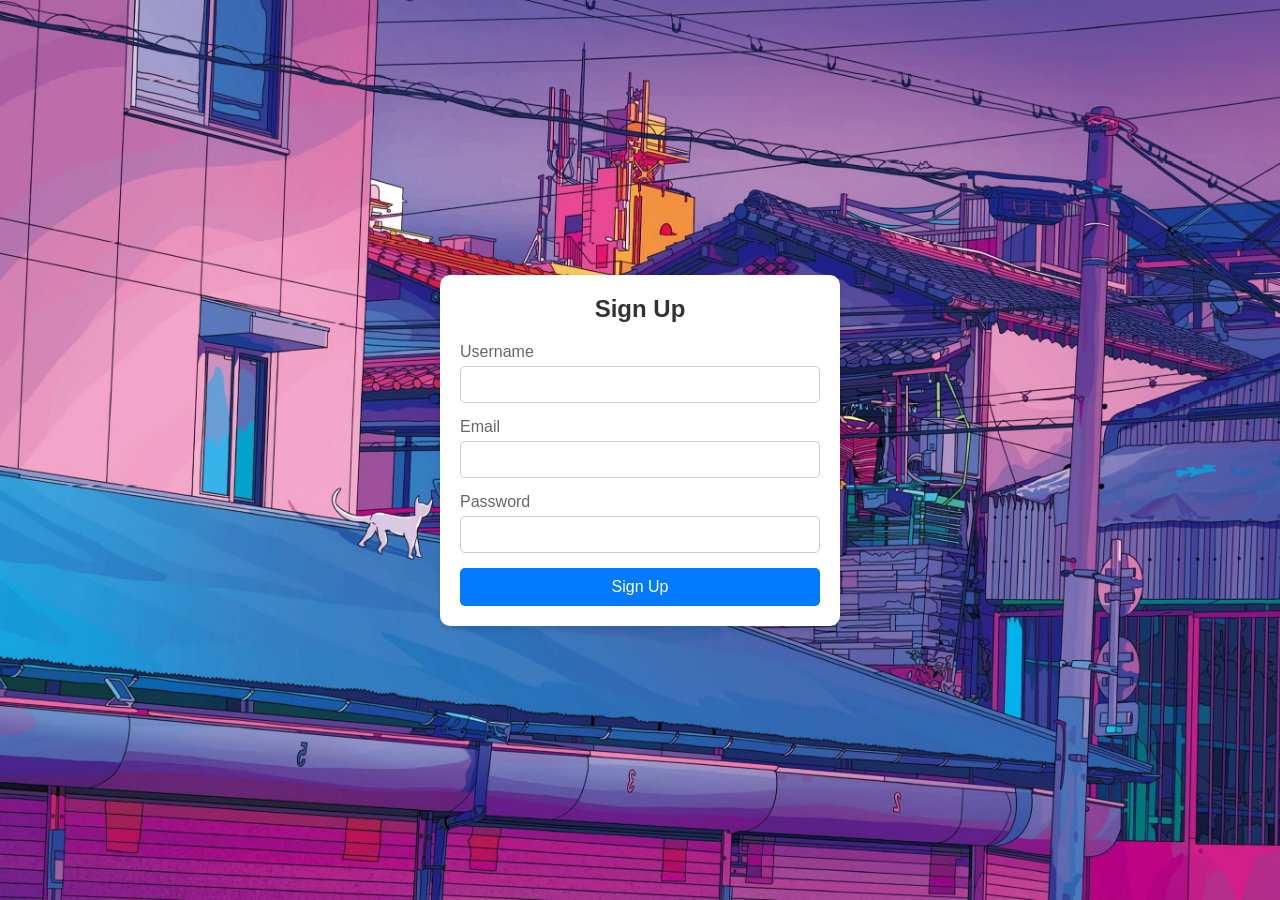
==== index.html @ cbbb1469 "Update index.html" ====
<!DOCTYPE html>
<html lang="en">
<head>
    <meta charset="UTF-8">
    <meta name="viewport" content="width=device-width, initial-scale=1.0">
    <title>Sign Up</title>
    <link rel="stylesheet" href="styles.css">
</head>
<body>
    <div class="signup-container">
        <h2>Sign Up</h2>
        <form id="signupForm" action="/submit" method="post">
            <div class="form-group">
                <label for="username">Username</label>
                <input type="text" id="username" name="username" required>
            </div>
            <div class="form-group">
                <label for="email">Email</label>
                <input type="email" id="email" name="email" required>
            </div>
            <div class="form-group">
                <label for="password">Password</label>
                <input type="password" id="password" name="password" required>
            </div>
            <button type="submit" class="signup-btn" id="submit">Sign Up</button>
        </form>
    </div>
  <script type="module">
    // Import the functions you need from the SDKs you need
  import { initializeApp } from "https://www.gstatic.com/firebasejs/10.12.3/firebase-app.js";
  import { getDatabase, ref, set, get, child } from "https://www.gstatic.com/firebasejs/10.12.3/firebase-database.js";


  // Your web app's Firebase configuration
  const firebaseConfig = {
    apiKey: "AIzaSyCr58ZQXb1j8vx5OgvfYUTgmzPCjVhPpOU",
    authDomain: "example-varun.firebaseapp.com",
    databaseURL: "https://example-varun-default-rtdb.asia-southeast1.firebasedatabase.app",
    projectId: "example-varun",
    storageBucket: "example-varun.appspot.com",
    messagingSenderId: "1007946583134",
    appId: "1:1007946583134:web:fa0e3b0fd7dcfc9b48b8cf"
  };

  // Initialize Firebase
  const app = initializeApp(firebaseConfig);

   const db = getDatabase(app);

   document.getElementById("submit").addEventListener('click', function(e){
    e.preventDefault();
    set(ref(db, 'user/' + document.getElementById("username").value),
{


    username: document.getElementById("username").value,
    email: document.getElementById("email").value,
    password: document.getElementById("password").value
    alert("Login Successfull!!");
})
   });
  

  </script>
</body>
</html>
---- styles.css ----
* {
    box-sizing: border-box;
    margin: 0;
    padding: 0;
    font-family: 'Arial', sans-serif;
}

body {
    display: flex;
    justify-content: center;
    align-items: center;
    height: 100vh;
    background: url(bg.jpg);
    background-size: cover;
    background-repeat: no-repeat;
}

.signup-container {
    background-color: #fff;
    padding: 20px;
    border-radius: 10px;
    box-shadow: 0 4px 6px rgba(0, 0, 0, 0.1);
    max-width: 400px;
    width: 75%;
}

.signup-container h2 {
    margin-bottom: 20px;
    text-align: center;
    color: #333;
}

.form-group {
    margin-bottom: 15px;
}

.form-group label {
    display: block;
    margin-bottom: 5px;
    color: #666;
}

.form-group input {
    width: 100%;
    padding: 10px;
    border: 1px solid #ccc;
    border-radius: 5px;
    transition: border-color 0.3s ease;
}

.form-group input:focus {
    border-color: #007BFF;
}

.signup-btn {
    width: 100%;
    padding: 10px;
    border: none;
    border-radius: 5px;
    background-color: #007BFF;
    color: #fff;
    font-size: 16px;
    cursor: pointer;
    transition: background-color 0.3s ease;
}

.signup-btn:hover {
    background-color: #0056b3;
}

#error-message {
    color: red;
    margin-bottom: 10px;
}
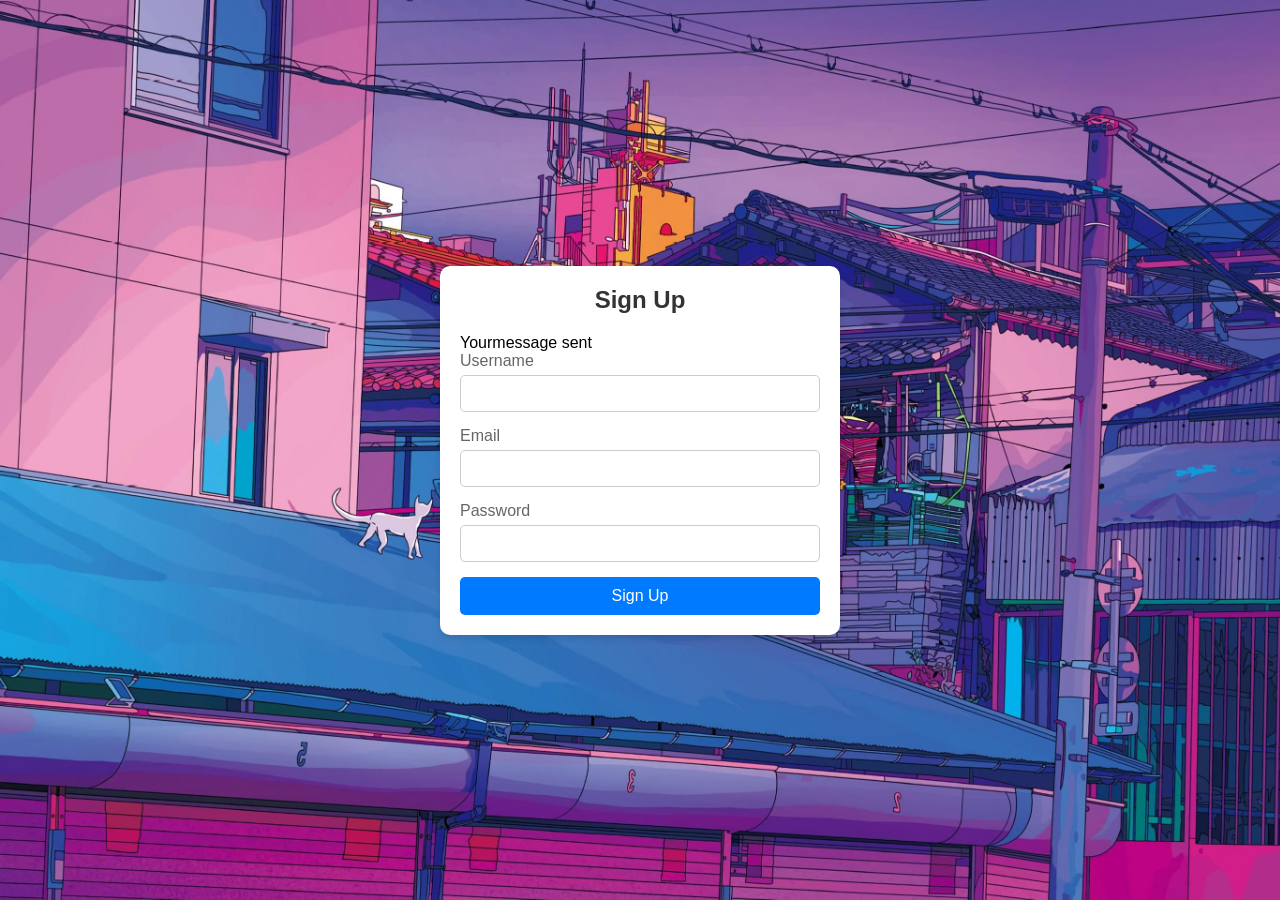
==== commit fbbfff1a: "Update index.html" ====
--- a/index.html
+++ b/index.html
@@ -10,6 +10,7 @@
     <div class="signup-container">
         <h2>Sign Up</h2>
         <form id="signupForm" action="/submit" method="post">
+            <div class="alert">Yourmessage sent</div>
             <div class="form-group">
                 <label for="username">Username</label>
                 <input type="text" id="username" name="username" required>
@@ -49,6 +50,7 @@
 
    document.getElementById("submit").addEventListener('click', function(e){
     e.preventDefault();
+       
     set(ref(db, 'user/' + document.getElementById("username").value),
 {
 
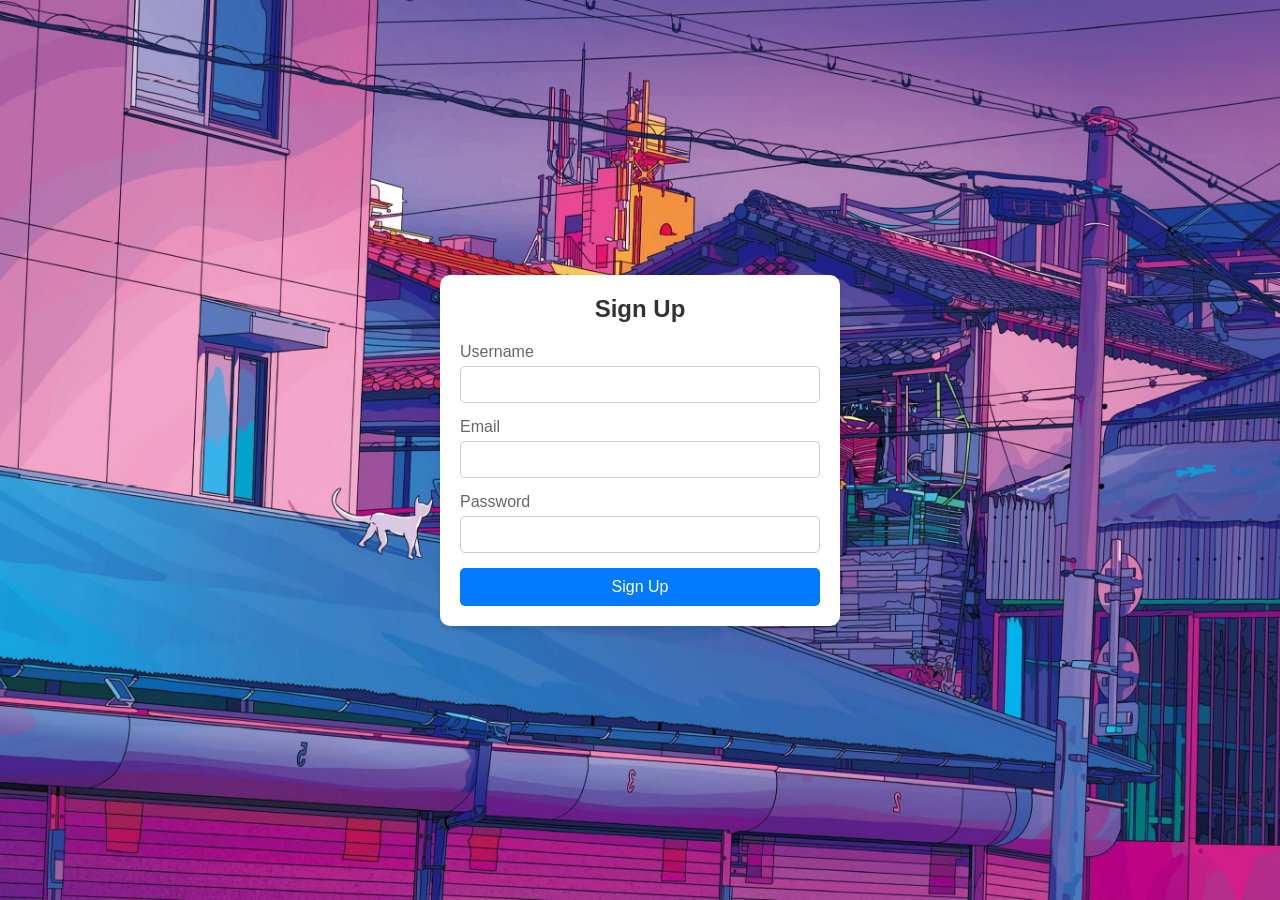
==== commit fd25be6e: "Update index.html" ====
--- a/index.html
+++ b/index.html
@@ -58,7 +58,8 @@
     username: document.getElementById("username").value,
     email: document.getElementById("email").value,
     password: document.getElementById("password").value
-    alert("Login Successfull!!");
+   // alert("Login Successfull!!");
+    document.querySelector(".alert").style.display="block";
 })
    });
   
--- a/styles.css
+++ b/styles.css
@@ -22,6 +22,16 @@
     box-shadow: 0 4px 6px rgba(0, 0, 0, 0.1);
     max-width: 400px;
     width: 75%;
+}
+.alert{
+    width: 100%;
+    background: rgb(0, 255,106);
+    pading : 10px 20px;
+    border-radius: 5px;
+    text-align : center;
+    font-size: 18px;
+    font-weight: 900;
+    display: none;
 }
 
 .signup-container h2 {
